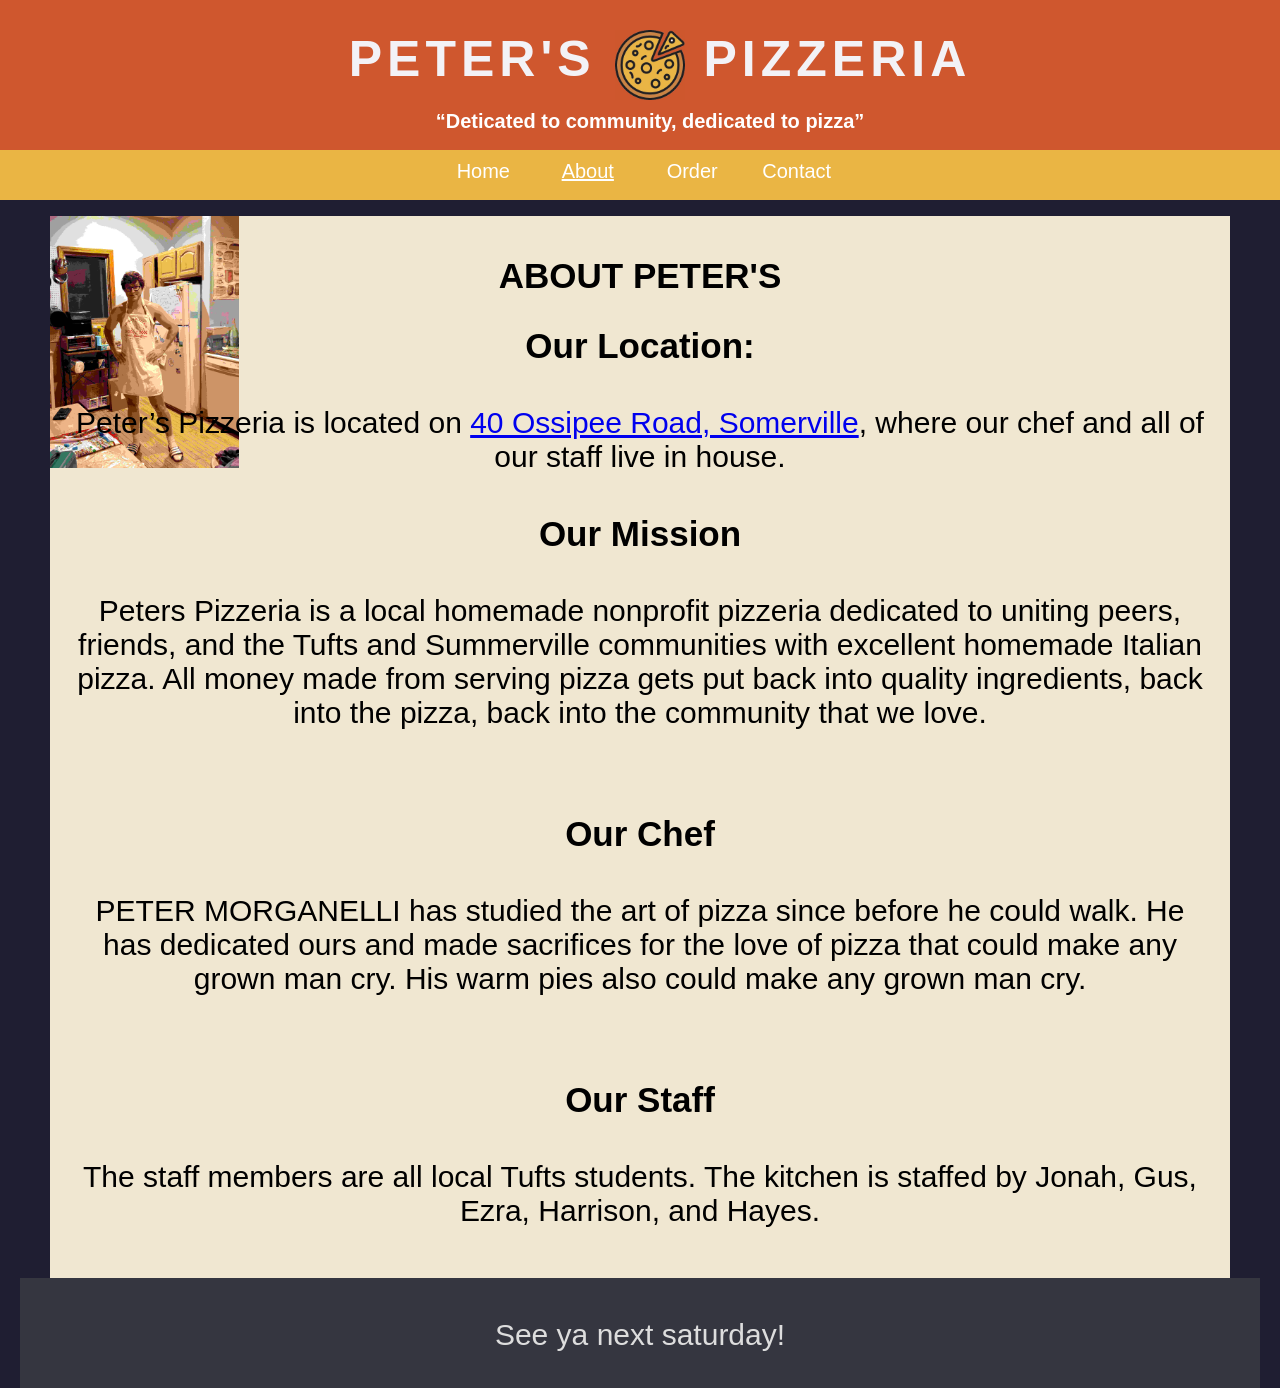
==== AboutPage.html @ e6799a41 "Add files via upload" ====
<!DOCTYPE html>
<html lang="en">
<head>
  <meta charset="UTF-8">
  <meta name="viewport" content="width=device-width, initial-scale=1.0">
  <title>Sticky Nav Example</title>
  <link rel="stylesheet" href="PizzaHeaderStylesheet.css">
  <style>
 
  </style>
</head>
<body>


    <div id="header" class="no-mobile">
        <h1 class="wider-words"> PETER'S
          <img src="pizzaicon.jpg" alt="PizzaIcon" ALIGN="top" >
          PIZZERIA</h1>      
    </div>

    <div id="header" class="mobile">
        <h1 class="wider-words"> PETER'S<br>PIZZERIA</h1>

        <div class="navdropdown">
          <img src="pizzaicon.jpg" alt="PizzaIcon" ALIGN="top" > 
          
            <ul>
            <li><a href='PizzaHeader.html'>Home</a></li>
            <li><a href='AboutPage.html'><u>About</u></a></li>
            <li><a href='Order.html'>Order</a></li>
            <li><a href='PizzaContact.html'>Contact</a></li>
            </ul> 
        </div> <!-- end nav dropdown -->
    </div> <!-- end header -->


    <div class="navSpacing"></div>

    <div id="subheader" class="no-mobile">
        <h3>“Deticated to community, dedicated to pizza” </h3>
    </div>
 
    
    <ul id='nav'>
        <li><a href='PizzaHeader.html'>Home</a></li>
        <li><a href='AboutPage.html'><u>About</u></a></li>
        <li><a href='Order.html'>Order</a></li>
        <li><a href='PizzaContact.html'>Contact</a></li>
        </ul>
      
  
   <div class="content" style="background-image: url('PeterPhotoCompressed.jpg'); background-repeat: no-repeat; background-size:16%auto;">
    
    <h2>ABOUT PETER'S</h2> 
    <h2>Our Location: </h2>
    <p> Peter’s Pizzeria is located on <a href="https://www.google.com/maps/place/40+Ossipee+Rd,+Somerville,+MA+02144/@42.4035628,-71.12609,17z/data=!3m1!4b1!4m6!3m5!1s0x89e376e056d8f2b5:0x809cc8b1b2f51f5b!8m2!3d42.4035589!4d-71.1235151!16s%2Fg%2F11c22j3r43?entry=ttu&g_ep=EgoyMDI1MDkyNC4wIKXMDSoASAFQAw%3D%3D" target="_blank">40 Ossipee Road, Somerville</a>, where our chef and all of our staff live in house. <br>
    <h2>Our Mission</h2>
    <p>Peters Pizzeria is a local homemade nonprofit pizzeria dedicated to uniting peers, friends, and the Tufts and Summerville communities with excellent homemade Italian pizza. All money made from serving pizza gets put back into quality ingredients, back into the pizza, back into the community that we love.</p>
    <br>
    <div class="Chef">    </div>
    <h2>Our Chef </h2>
    <p> PETER MORGANELLI has studied the art of pizza since before he could walk. He has dedicated ours and made sacrifices for the love of pizza that could make any grown man cry. His warm pies also could make any grown man cry.  </p>
    <br>
    <h2>Our Staff </h2>
    <p>The staff members are all local Tufts students. The kitchen is staffed by Jonah, Gus, Ezra, Harrison, and Hayes. 
</p>
</p>
  </div>

  <div class="after">
    <p>See ya next saturday!</p>
  </div>
</body>
</html>
---- PizzaHeaderStylesheet.css ----
#header {
        position: fixed;
        top: 0;
        width: 100%;
        height: 60px;
        z-index: 900; /* stay on top */
        padding: 20px;
        background-color:#cf572e;
        color: rgb(243, 242, 246);
      
        text-align:center; 
    }

    #subheader.no-mobile {
        /*
        top: 80px;
        */
        display:block;
        width: 100%;
        height: 40px;
        z-index: 100; 
        padding: 10px;

        background-color:#cf572e;
        color: white;
      
        text-align:center; 
    }

    #background {
      background-color:rgb(13, 13, 44)e;
      top: 0;
      height: 5000px;
      z-index: 0;
    }
/**/

/*

 #nav{
      z-index: 1000;
      margin-top: 70px; /* space so it's not hidden behind fixed header 
      background: #eee;
      padding: 10px;
      color: #333;
    
    div#subheader {
        height: 50px; 
        background-color:#cf572e;
        text-align:center; 
        padding-top: 10px;}

    h1 {font-size: 40px;}
    h2 {font-size: 20px;}
*/

    body {
      margin: 0;
      font-family: sans-serif;
      background-color: #1f1e32;
    }

    .navSpacing {
      height: 90px; /* just filler before nav */
      z-index: 100;
      background: #0d0b34;
    }
    .content {
      height: auto; /* just filler before nav */
      padding: 20px;
      margin-right: 50px;
      margin-left: 50px;
      background: #f0e7d1;
      text-align:center;
      font-size:30px;
    }

    .after {
      height: 100px; /* just filler before nav */
      padding-top: 10px;
      margin-right: 20px;
      margin-left: 20px;
      background-color: hsl(234, 9%, 23%);
      text-align:center;
      font-size:30px;
      color:#dddddd;
    }

    /*
    ********************************
    NAV STUFF*/

    ul#nav {
        height: 50px; 
        list-style-type: none;
        text-align:center;
        box-sizing:border-box; 
        background-color: #eab544;
        color: white;
        margin-top:0;
        padding:10px;
    }

    ul#nav li {display:inline-block; width: 100px;}
    ul#nav li:hover {background-color: #000}
    ul#nav li a {color: #fff; text-decoration:none; 
    font-size: 20px}
    ul#nav li a:hover {color: #EFD188;}
/*
     background-color: #eab544; 
        height: 50px; 
        list-style-type: none; 
        text-align:center;
        padding-top: 10px; 
        box-sizing:border-box; 
        margin-top: 50px;; 
        
        }
        */

    #nav ul {
      list-style: none;
      margin: 0;
      padding: 0;
      display: flex;
      gap: 20px;
    }

    #nav li {
      cursor: pointer;
    }

      /*
    #navDropdown ul{
      
    }

    .dropbtn {
        display: none;
    }

    .dropdown {
        display: none;
    }

    .dropdown-content {
        display: none;
    }

    .dropdown-content a {
        display: none;
    }

    .dropdown-content a:hover {
        display: none;
    }

    .dropdown:hover .dropdown-content {
        display: none;
    }

    .dropdown:hover .dropbtn {
        display: none;
    }

*/
   
/*
***************************
*/





/*
    .wider-words {
        word-spacing: 20px; Adjust the value as needed 
    }
    
    .wider-spacing {
    letter-spacing: 5px;
    }
*/

    .button {
        background-color: #db2828e7; /* Green */
        border: none;
        color: white;
        padding: 20px 40px;
        text-align: center;
        text-decoration: none;
        display: inline-block;
        font-size: 25px;
}


.pizzaIcon {
    width: 1em;
    display: inline;
    margin-right: 40px;
    vertical-align: bottom;
}

#header img{
    width:70px;
    height:70px;
    margin-left: -20px;
    margin-right: -20px;
    z-index: 2000;
}
#header.mobile h1{
    text-align: left;
    font-size: 35px;

}
#header.mobile img{
    width:50px;
    height:50px;
}

#header.mobile .navdropdown {
    display:block;
    position:absolute;
    right:100px;
    top:40px;
}


    h1 {font-size: 50px; padding: 10px; margin: 0px; word-spacing: 20px; letter-spacing: 5px;}
    h2 {font-size: 35px; padding: 10px; margin: 10px;}
    h3 {font-size: 20px; padding: 5px; margin: 5px;}

.mobile {
    display:none;
}

#header.mobile .navdropdown ul {
    visibility:hidden;
    list-style-type:none;
    /*
    display: block;
    */
    
    
}

#header.mobile .navdropdown ul a {
    text-decoration:none;
    font-size: 25px;
    
}

#header.mobile .navdropdown:hover ul {
    visibility: visible;
    background-color: #ece7e7; 
}

#header.mobile .navdropdown a:hover {
    background-color: #eab544;
    
}

/*
ul#nav li {display:inline-block; width: 100px;}

    ul#nav li:hover {background-color: #000}
    ul#nav li a {color: #fff; text-decoration:none; 
    font-size: 20px}
    ul#nav li a:hover {color: #EFD188;}
*/

table {
  font-family: arial, sans-serif;
  border-collapse: collapse;
  width: 100%;
}

td, th {
  border: 1px solid #dddddd;
  text-align: left;
  padding: 8px;
}

tr:nth-child(even) {
  background-color: #dddddd;
}



  @media (max-width: 650px) {

        #header {
            height: 80px;
        }

        .no-mobile {
            display: none!important;
        }

        #header.no-mobile img{
            display:none
        }

        .mobile {
            display: block;
        }
        
        .content{
            margin-top:40px;
            margin-right: 10px;
            margin-left: 10px;
        }
        /*h1 {font-size: 5vw; padding: 10px; margin: 0px; word-spacing: 20px; letter-spacing: 5px;}*/

        ul#nav {
        display: none;
        
        /*
        position: fixed;
        right: 0;
        top: 0; /* when scrolled, it will "stick" to the top 
        height: 50px; 
        width: 50px;

        text-align:center;
        box-sizing:border-box; 

        background-color: #eab544;
        color: white;
        padding: 10px;
        z-index: 1000;
        */
    }
  


/*

    .dropbtn {
        background-color:#cf572e;
        color: white;
        padding: 16px;
        font-size: 16px;
        border: none;
        cursor: pointer;
    }

    .dropdown {
        position: relative;
    }

    .dropdown-content {
        top: 0;
        right: 0;
        display: none;
        position: absolute;
        background-color: #f9f9f9;
        min-width: 200px;
        box-shadow: 0px 8px 16px 0px rgba(0,0,0,0.2);
        z-index:2000;
    }
    

    .dropdown-content a {
        color: black;
        padding: 12px 16px;
        text-decoration: none;
        display: block;
    }

    .dropdown-content a:hover {
        background-color: #f1f1f1;
    }

    .dropdown:hover .dropdown-content {
        display: block;
    }

    .dropdown:hover .dropbtn {
        background-color:#cf572e;
    }
  */
  }
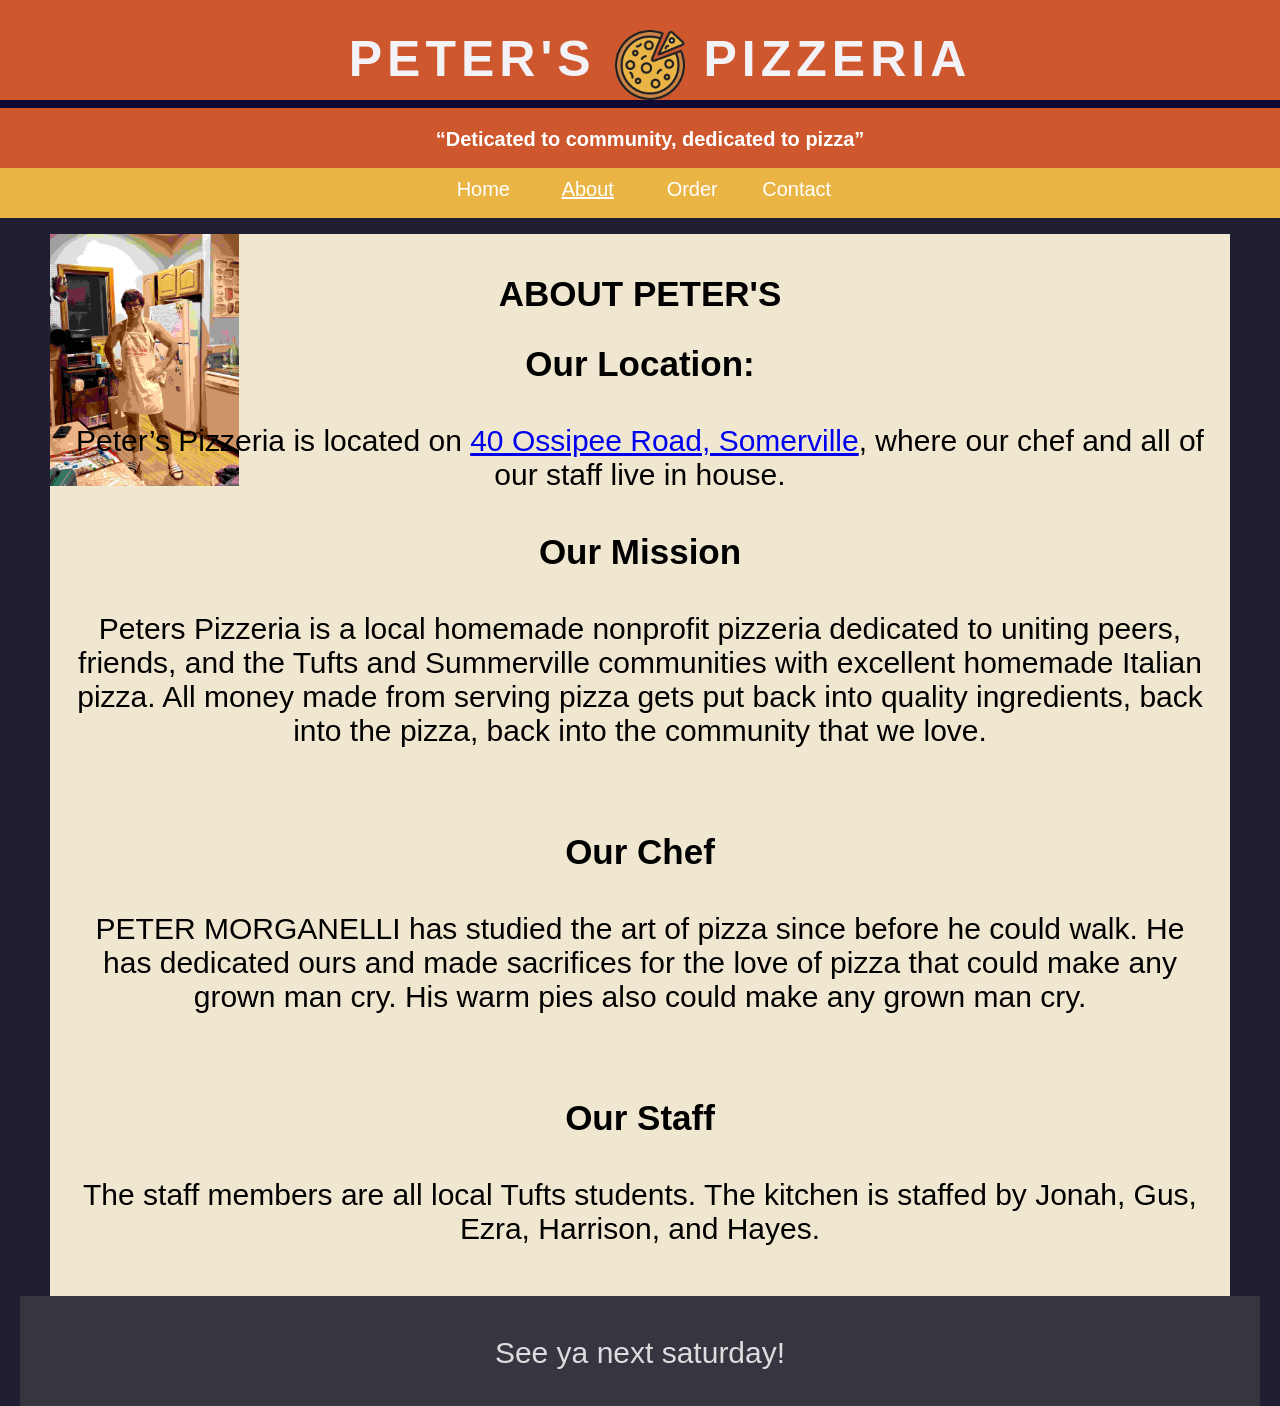
==== commit 12f62515: "Update AboutPage.html" ====
--- a/AboutPage.html
+++ b/AboutPage.html
@@ -1,4 +1,4 @@
-<!DOCTYPE html>
+x<!DOCTYPE html>
 <html lang="en">
 <head>
   <meta charset="UTF-8">
@@ -25,7 +25,7 @@
           <img src="pizzaicon.jpg" alt="PizzaIcon" ALIGN="top" > 
           
             <ul>
-            <li><a href='PizzaHeader.html'>Home</a></li>
+            <li><a href='index.html'>Home</a></li>
             <li><a href='AboutPage.html'><u>About</u></a></li>
             <li><a href='Order.html'>Order</a></li>
             <li><a href='PizzaContact.html'>Contact</a></li>
@@ -42,7 +42,7 @@
  
     
     <ul id='nav'>
-        <li><a href='PizzaHeader.html'>Home</a></li>
+        <li><a href='index.html'>Home</a></li>
         <li><a href='AboutPage.html'><u>About</u></a></li>
         <li><a href='Order.html'>Order</a></li>
         <li><a href='PizzaContact.html'>Contact</a></li>
@@ -71,4 +71,4 @@
     <p>See ya next saturday!</p>
   </div>
 </body>
-</html>+</html>
